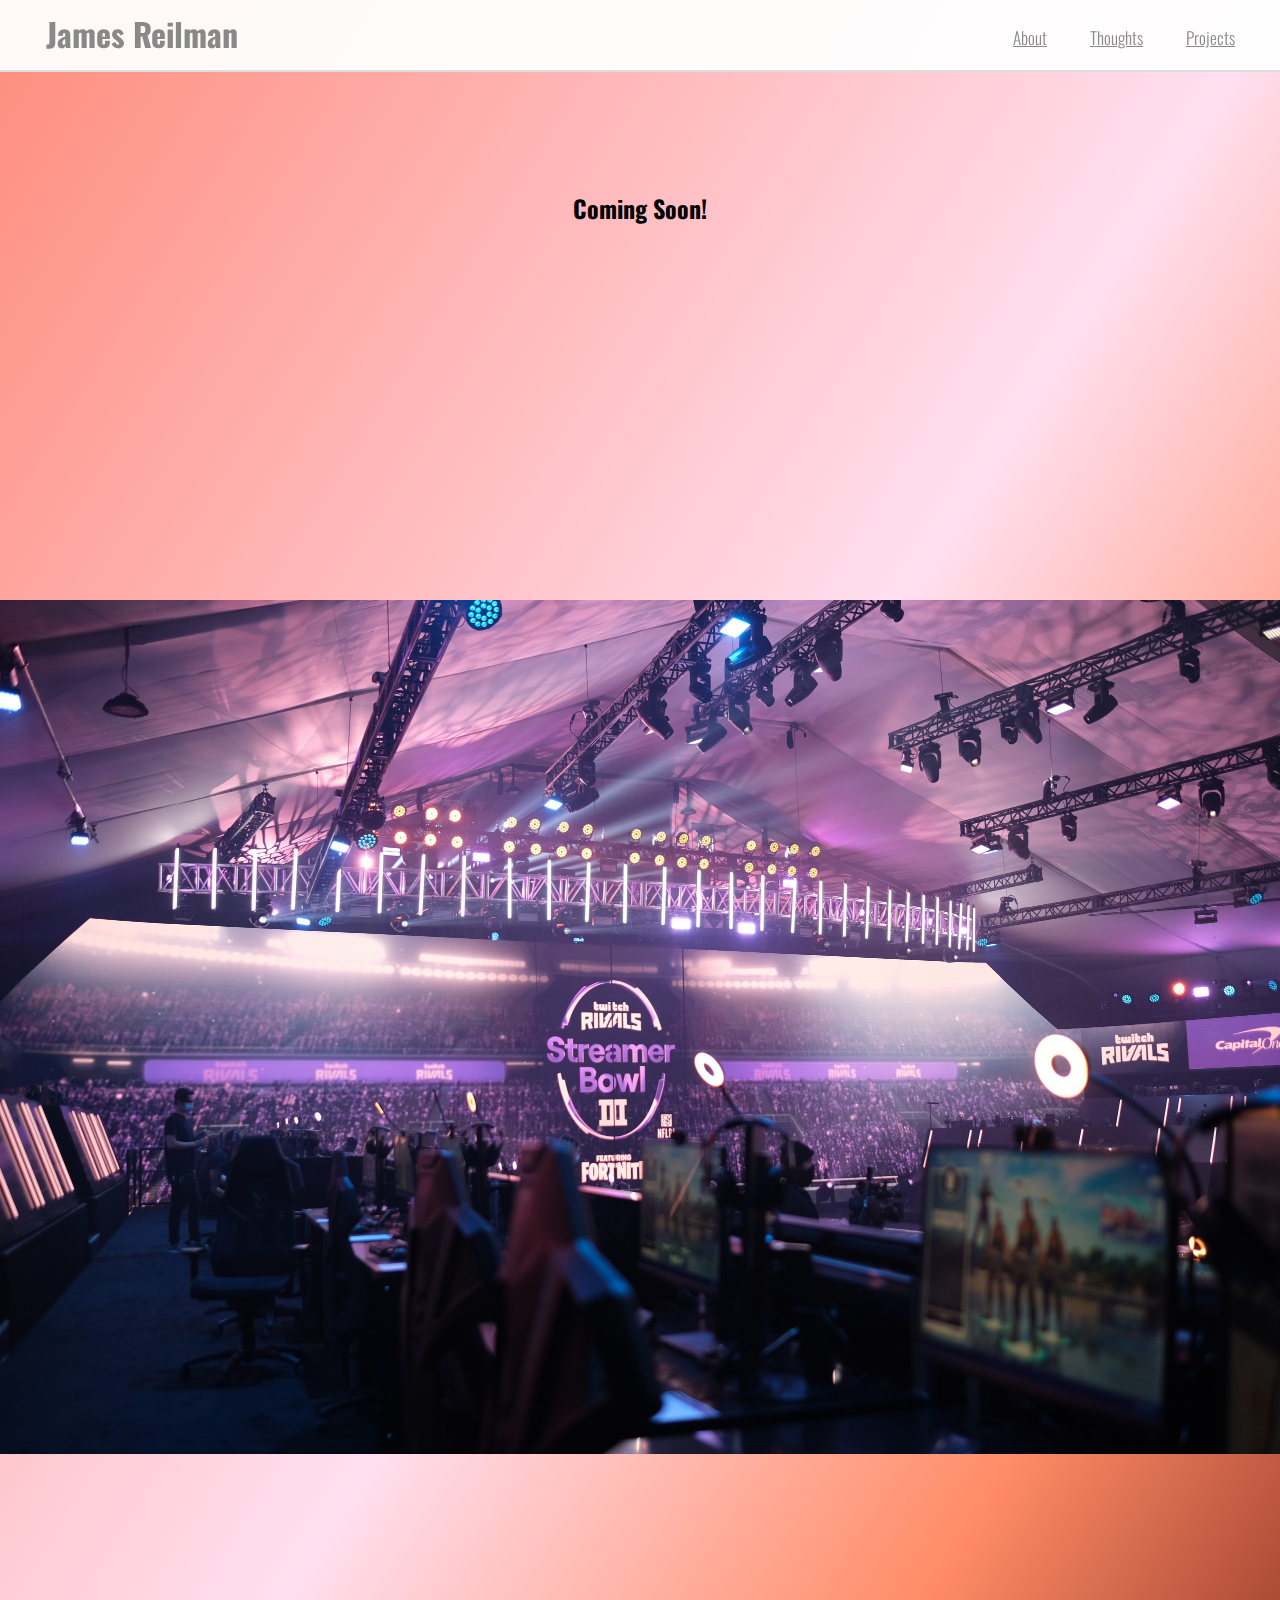
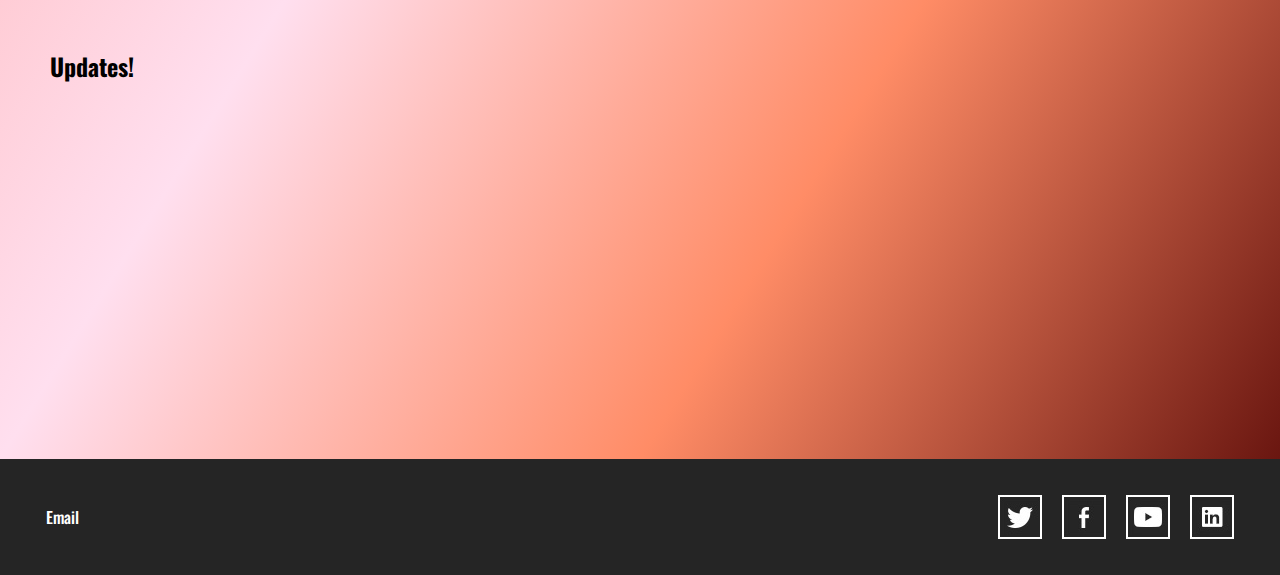
==== index.html @ b20e72bc "image text main page" ====
<!doctype html>
<html>
  <head>
    <link href='http://fonts.googleapis.com/css?family=Oswald:400,300' rel='stylesheet'>
    <link href="css/style.css" rel="stylesheet">
  </head>

  <body>
    <div id="header">
      <div class="">
        <h1 class="home-icon">
          <a href="#" class="header-link">
            James Reilman
          </a>
        </h1>

        <ul class="menu">
          <li><a href="#">About</a></li>
          <li><a href="#">Thoughts</a></li>
          <li class="dropdown">
            <a href="#" class="dropdown-toggle">Projects <b class="caret"></b></a>
            <ul class="dropdown-menu">
              <li><a href="#">Games</a></li>
              <li><a href="#">Esport Memories</a></li>
              <li><a href="#">Cooking</a></li>
            </ul>
          </li>
        </ul>
      </div>
    </div>

    <div id="body">

      <div class="feature">
        <br>
        <br>
        <br>
        <br>
        <br>
        <h2>Coming Soon!</h2>
      </div>

      <div class="highlight">
        <img src="images/streamerbowl.jpg">
      </div>

      <div id="carousel">
        <br>
        <br>
        <br>
        <br>
        <br>
        <h2>Updates!</h2>
      </div>

      <!--<div class="slider">

        <div class="slide active-slide slide-feature">
          <div class="container">
            <div class="row">
              <div class="slide-copy col-xs-12">
                <img src="images/lolworlds_logo.png">
              </div>
            </div>
          </div>
        </div>      

        <div class="slide slide-feature">
          <div class="container">
            <div class="row">
              <div class="col-xs-12">
                <a href="http://twitch.tv/riotgames"><img src="images/lolworlds_logo.png"></a>
                <a href="http://twitch.tv/riotgames">Watch Now</a>
              </div>
              
            </div>
          </div>      
        </div> 

        <div class="slide">
          <div class="container">
            <div class="row">
              <div class="slide-copy col-xs-5">
                <h1>Twitch Esports</h1>
                <h2>Introducing Clips</h2>
                <p>All your favorite content in bite-sized pieces. Simply tune in, and watch the best highlights from around the world. Think the game looks sick? Follow and tune in for the next broadcast!</p>
                
              </div>
              <div class="slide-img col-xs-7">
                <img src="http://s3.amazonaws.com/codecademy-content/courses/ltp2/img/flipboard/magazines.png">
              </div>
            </div>
          </div>      
        </div> 


        <div class="slide">
          <div class="container">
            <div class="row">
              <div class="slide-copy col-xs-5">
                <h1>Badges & Widgets</h1>
                <p>Level up your Esports experience by participating in Chat. You AND your favorite player both win when you play!</p>
                
              </div>
            </div>
          </div>      
        </div> 

      </div>

      <div class="slider-nav">
        <a href="#" class="arrow-prev"><p><</p></a>
        <ul class="slider-dots">
          <li class="dot active-dot">&bull;</li>
          <li class="dot">&bull;</li>
          <li class="dot">&bull;</li>
          <li class="dot">&bull;</li>
        </ul>
        <a href="#" class="arrow-next"><p>></p></a>
      </div> 
      -->
      <!--<div class="videoSection">
        <div class="container">
          <div class="row">
            <div class="col-xs-12">
              <img src="calendar.png">
            </div>
          </div>
        
          <div class="row">
          <div id="videoPlayer">
            <iframe id="ytplayer" type="text/html" width="640" height="390"
    src="https://www.youtube.com/embed/M7lc1UVf-VE?showinfo=0"
    frameborder="0"></iframe>
            <iframe width="560" height="315" src="https://www.youtube.com/embed/videoseries?list=PL19501DCDB5767545" frameborder="0" allowfullscreen></iframe>
          </div>-->

  <!--         <div>
            <a href="image1.jpg" class="lightbox"><img src="thumbnail1.jpg"></a>
          </div> -->

  <!--         <div>
            <iframe 
              src="http://player.twitch.tv/?channel=eleaguetv&autoplay=false" 
              height="720" 
              width="1280" 
              frameborder="0" 
              scrolling="no" 
              autoplay="false" 
              allowfullscreen="true">
            </iframe>
          </div> -->


          <!--<div class="row content">
            <div class="col-xs-6">
              <a class="twitter-timeline" data-width="450" data-height="800" href="https://twitter.com/TwitchEsports">Tweets by TwitchEsports</a> <script async src="//platform.twitter.com/widgets.js" charset="utf-8"></script>
              <a class="twitter-timeline" data-width="100%" data-height="500" data-theme="light" href="https://twitter.com/JamesReilman">Tweets by JamesReilman</a> <script async src="//platform.twitter.com/widgets.js" charset="utf-8"></script>
            </div>

            <div class="col-xs-6">
              <div class="youtube">
                <a href="D4-7Lu-8Cn0" class="lightbox video"><img style="width:450px" src="https://i.ytimg.com/vi/D4-7Lu-8Cn0/sddefault.jpg"></a>
              </div>
              
              <div class="youtube">
                <a href="xlfUC53T-Ag" class="lightbox video"><img style="width:450px" src="https://i.ytimg.com/vi/xlfUC53T-Ag/sddefault.jpg"></a>
              </div>
            </div>
          </div>
          
          <div>
            <pre id="response"></pre>
          </div>
        </div>
      </div>-->

    </div>

    <div id="footer">
      <div>
        <nav>
          <a href="mailto: james.reilman@gmail.com">Email</a>
        </nav>

        <ul>
          <li>
              <a href="http://twitter.com/baroncast/" id="twitter">twitter</a>
          </li>
          <li>
            <a href="http://facebook.com/jamesreilman/" id="facebook">facebook</a>
          </li>
          <li>
            <a href="http://linkedin.com/jamesreilman/" id="youtube">youtube</a>
          </li>
          <li>
            <a href="http://linkedin.com/jamesreilman/" id="linkedin">linkedin</a>
          </li>
        </ul>
      </div>
    </div>

    <script src="https://apis.google.com/js/client.js?onload=onClientLoad" type="text/javascript"></script>
    <script src="https://ajax.googleapis.com/ajax/libs/jquery/2.2.0/jquery.min.js"></script>
    <script src="app.js"></script>
    <script src="lightbox.js"></script>
    <!--<script src="youtube.js" type="text/javascript"></script>
    <script src= "http://player.twitch.tv/js/embed/v1.js"></script>
    <script type="text/javascript" src="twitch.js"></script>-->
  </body>
</html>
---- css/style.css ----
/* General */

body {
  margin: 0px;

  font-family: 'Oswald', sans-serif;
}

p {
  vertical-align: middle;
  margin: 0px;
}

/* Header */

#header {
  background-color: rgba(255, 255, 255, 0.95);
  border-bottom: 2px solid #ddd;
  
  font-family: 'Oswald', sans-serif;
  font-weight: 300;
  
  position: fixed;
  top: 0;

  width: 100%;
  margin: 0;
}

#header div {
  margin: 0 auto;
  overflow: hidden;
  padding: 0;
  padding-left: 36px;
}

.home-icon {
  width: 200px;
  height: 50px;
  margin: 10px;
  display: inline-block;
  float: left;
}

.header-link {
  text-decoration: none;
  color: #898989;
}


/* Menu */ 

#header .menu {
  display: inline-block;
  float: right;
  list-style: none;

  height: 20px;
  padding: 15px;
  margin: 10px;
}

.menu > li {
  display: inline;
  padding-left: 20px;
  padding-right: 20px;

  font-size: 17px;
}

.menu a {
  color: #898989;
}

/* Dropdown */

.dropdown-menu {
  font-size: 16px;
  margin-top: 5px;
  min-width: 10px;
  z-index: 9;
  border: 1px solid #ddd;
  background-color: rgba(255,255,255);
  display: none;
}

.dropdown-menu li a {
  color: #898989;
  padding: 6px 20px;
  font-weight: 300;
}

/* Body */
#body {
  background: linear-gradient(to bottom right, #fe8c7c, #ffdfef 50%, #ff8c66 75%, #6a1610);
  margin: 0px;
}

/* Feature */
.feature {
  height: 500px;
  padding: 50px;
}

.feature h2 {
  color: #000;
  font-size: 30;
  text-align: center;
}

/* Highlight */
.highlight img {
  width: 100%;
}

/* Carousel */

#carousel {
  height: 500px;
  padding: 50px;
}

.slider {
  position: relative;
  width: 100%;
  height: 480px;
  border-bottom: 1px solid #ddd;
}

.slide {
  background: transparent url('http://s3.amazonaws.com/codecademy-content/courses/ltp2/img/flipboard/feature-gradient-transparent.png') center center no-repeat;
  background-size: cover;
  display: none;
  position: absolute;
  top: 0;
  left: 0;
  width: 100%;
  height: 100%;
}

.active-slide {
    display: block;
}

.slide-copy h1 {
  color: #363636;  
  
  font-family: 'Oswald', sans-serif;
  font-weight: 400;
  
  font-size: 40px;
  margin-top: 105px;
  margin-bottom: 0px;
}

.slide-copy h2 {
  color: #b7b7b7;
  
  font-family: 'Oswald', sans-serif;
  font-weight: 400;
  
  font-size: 40px;
  margin: 5px;
}

.slide-copy p {
  color: #959595;
  font-family: Georgia, "Times New Roman", serif;
  font-size: 1.15em;
  line-height: 1.75em;
  margin-bottom: 15px;
  margin-top: 16px;
}

.slide-img {
  text-align: right;
}

/* Slide feature */

.slide-feature {
  text-align: center;
  background-image: url('../images/lolworlds.png');
  height: 470px;
}

.slide-feature img {
  margin-top: 112px;
  margin-bottom: 28px;
}

.slide-feature a {
  display: block;
  color: #6fc5e0;
  
  font-family: "HelveticaNeueMdCn", Helvetica, sans-serif;
  font-family: 'Oswald', sans-serif;
  font-weight: 400;
  
  font-size: 20px;
}

.slider-nav {
  text-align: center;
  margin-top: 10px;
}

.arrow-prev, .arrow-next {
  height: 20px;
  padding: 7px;
  margin: 16px;
  display: inline-block;
  text-decoration: none;
  color: #898989;
  font-weight: bold;
  font-size: 18px;
}

.slider-dots {
  list-style: none;
  display: inline-block;
  padding-left: 0;
  vertical-align: middle;
  margin: 16px;
}

.slider-dots li {
  color: #bbbcbc;
  display: inline;
  font-size: 30px;
  margin-right: 5px;
}

.slider-dots li.active-dot {
  color: #363636;
}

/* Footer */

#footer {
  background: #252525;
  margin: 0px;
  padding: 36px;
}

#footer nav {
  display: inline-block;
  float: left;
  vertical-align: middle;
  padding: 10px;
}
#footer ul {
  display: inline-block;
  float: right;
}

#footer div {
  margin: 0 auto;
  overflow: hidden;
  padding: 0;
}
#footer div p {
  color: #fff;
  float: left;
  line-height: 44px;
  margin: 0 0 0 10px;
  padding: 0;
}
#footer div ul {
  display: block;
  float: right;
  margin: 0;
  overflow: hidden;
  padding: 0;
  width: 256px;
}
#footer div ul li {
  display: block;
  float: left;
  list-style: none;
  margin: 0 10px;
  padding: 0;
  width: 44px;
}
#footer div ul li a {
  background: url(../images/icons.jpg) no-repeat 0 0;
  display: block;
  height: 44px;
  margin: 0;
  padding: 0;
  text-indent: -99999px;
  width: 44px;
}
#footer div ul li #twitter {
  background-position: 0 0;
}
#footer div ul li #twitter:hover {
  background-position: -44px 0;
}
#footer div ul li #facebook {
  background-position: 0 -44px;
}
#footer div ul li #facebook:hover {
  background-position: -44px -44px;
}
#footer div ul li #youtube {
  background-position: 0 -88px;
}
#footer div ul li #youtube:hover {
  background-position: -44px -88px;
}
#footer div ul li #linkedin {
  background-position: 0 -132px;
}
#footer div ul li #linkedin:hover {
  background-position: -44px -132px;
}

#footer a {
  text-decoration: none;
  color: #fff;
  font-weight: 500;
  font-size: 1em;
}

/* App links */

.get-app {
  list-style: none;
  padding-bottom: 9px;
  padding-left: 0px;
  padding-top: 9px;
}

.get-app li {
  float: left;
  margin-bottom: 5px;
  margin-right: 5px;
}

.get-app img {
  height: 40px;
}

.video {
  text-align: center;
}

.videoSection {
  margin-top: 50px;
}

.youtube {
  margin-bottom: 20px;
}

.content {
  margin-top: 50px;
}

.lightbox {

}

#lightbox {
  position: fixed;
  top: 0;
  left: 0;
  width: 100%;
  height: 100%;
  background: rgba(0,0,0,.7);
  text-align: center;
}

#lightbox img {
  box-shadow: 0 0 25px #111;
  -webkit-box-shadow: 0 0 25px #111;
  -mox-box-shadow: 0 0 25px #111;
  max-width: 980px;
}

.sixteen-nine {
  margin: 0 auto;
  height: 0;
  padding-bottom: 56.25%;
  position: relative;
}

.sixteen-nine iframe {
  position: absolute;
  top: 0;
  left: 0;
  width: 100%;
  height: 100%;
  box-shadow: 0 0 25px #111;
  -webkit-box-shadow: 0 0 25px #111;
  -mox-box-shadow: 0 0 25px #111;
}

.timeline {
  text-align:center;
}

#container {
  position: fixed;
  top: 50%;
  transform: translateY(-50%);
  -webkit-transform: translateY(-50%);
  -ms-transform: translateY(-50%);
  width: 75%;
  left: 12.5%;
  text-align: center;
}

#container p {
  text-align: right;
  color: #fff;
  margin-top: -20px;
  margin-right: 20px;
  font-size: 16px;
  cursor: pointer;
}
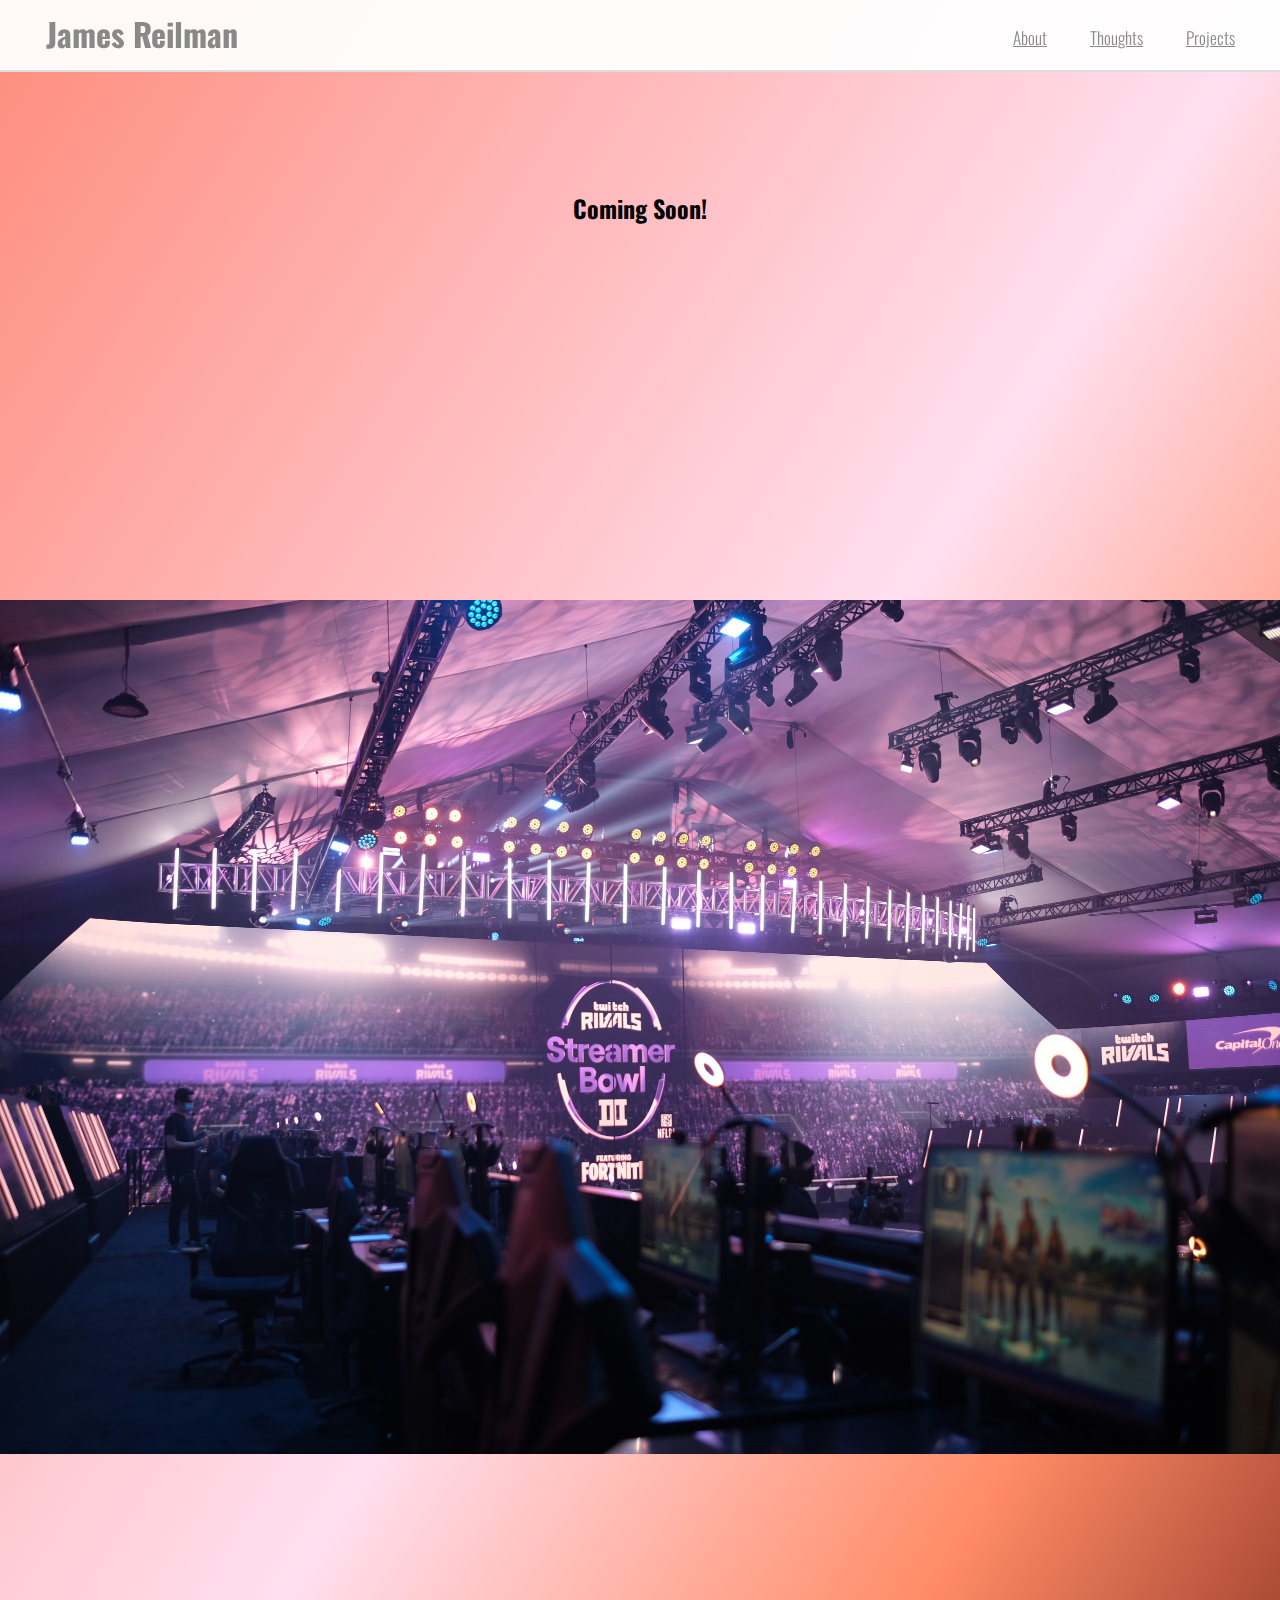
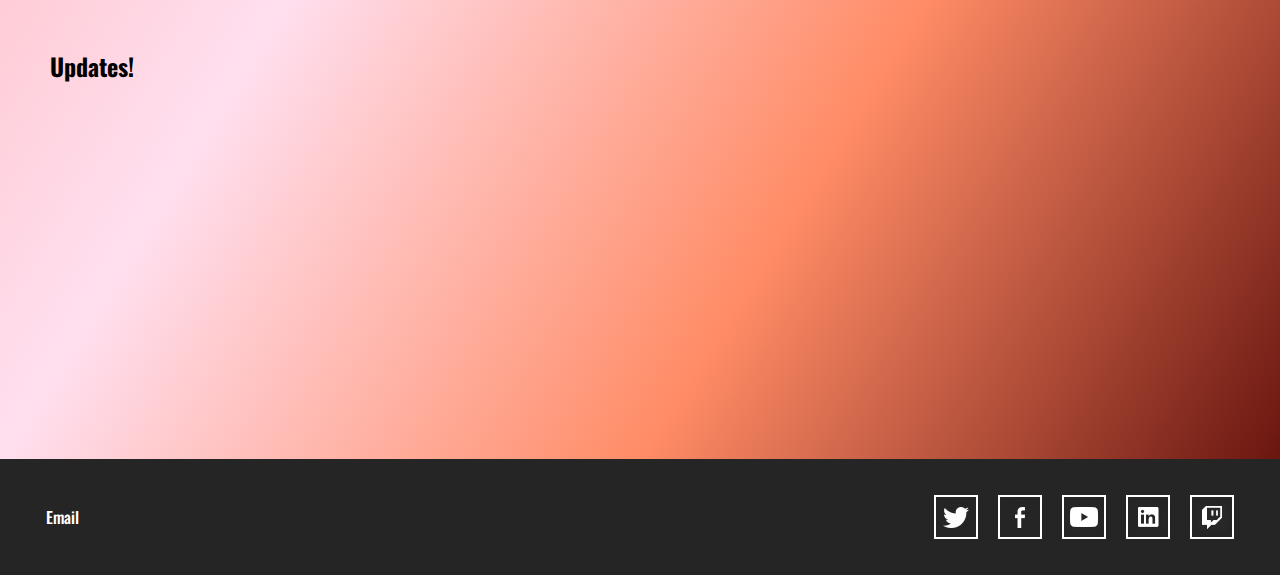
==== commit 47122d14: "twitch icon" ====
--- a/index.html
+++ b/index.html
@@ -196,6 +196,9 @@
           <li>
             <a href="http://linkedin.com/jamesreilman/" id="linkedin">linkedin</a>
           </li>
+          <li>
+            <a href="http://linkedin.com/jamesreilman/" id="twitch">twitch</a>
+          </li>
         </ul>
       </div>
     </div>
--- a/css/style.css
+++ b/css/style.css
@@ -272,7 +272,7 @@
   margin: 0;
   overflow: hidden;
   padding: 0;
-  width: 256px;
+  width: 320px;
 }
 #footer div ul li {
   display: block;
@@ -283,7 +283,7 @@
   width: 44px;
 }
 #footer div ul li a {
-  background: url(../images/icons.jpg) no-repeat 0 0;
+  background: url(../images/icons.png) no-repeat 0 0;
   display: block;
   height: 44px;
   margin: 0;
@@ -314,6 +314,13 @@
 }
 #footer div ul li #linkedin:hover {
   background-position: -44px -132px;
+}
+
+#footer div ul li #twitch {
+  background-position: 0 -176px;
+}
+#footer div ul li #twitch:hover {
+  background-position: -44px -176px;
 }
 
 #footer a {
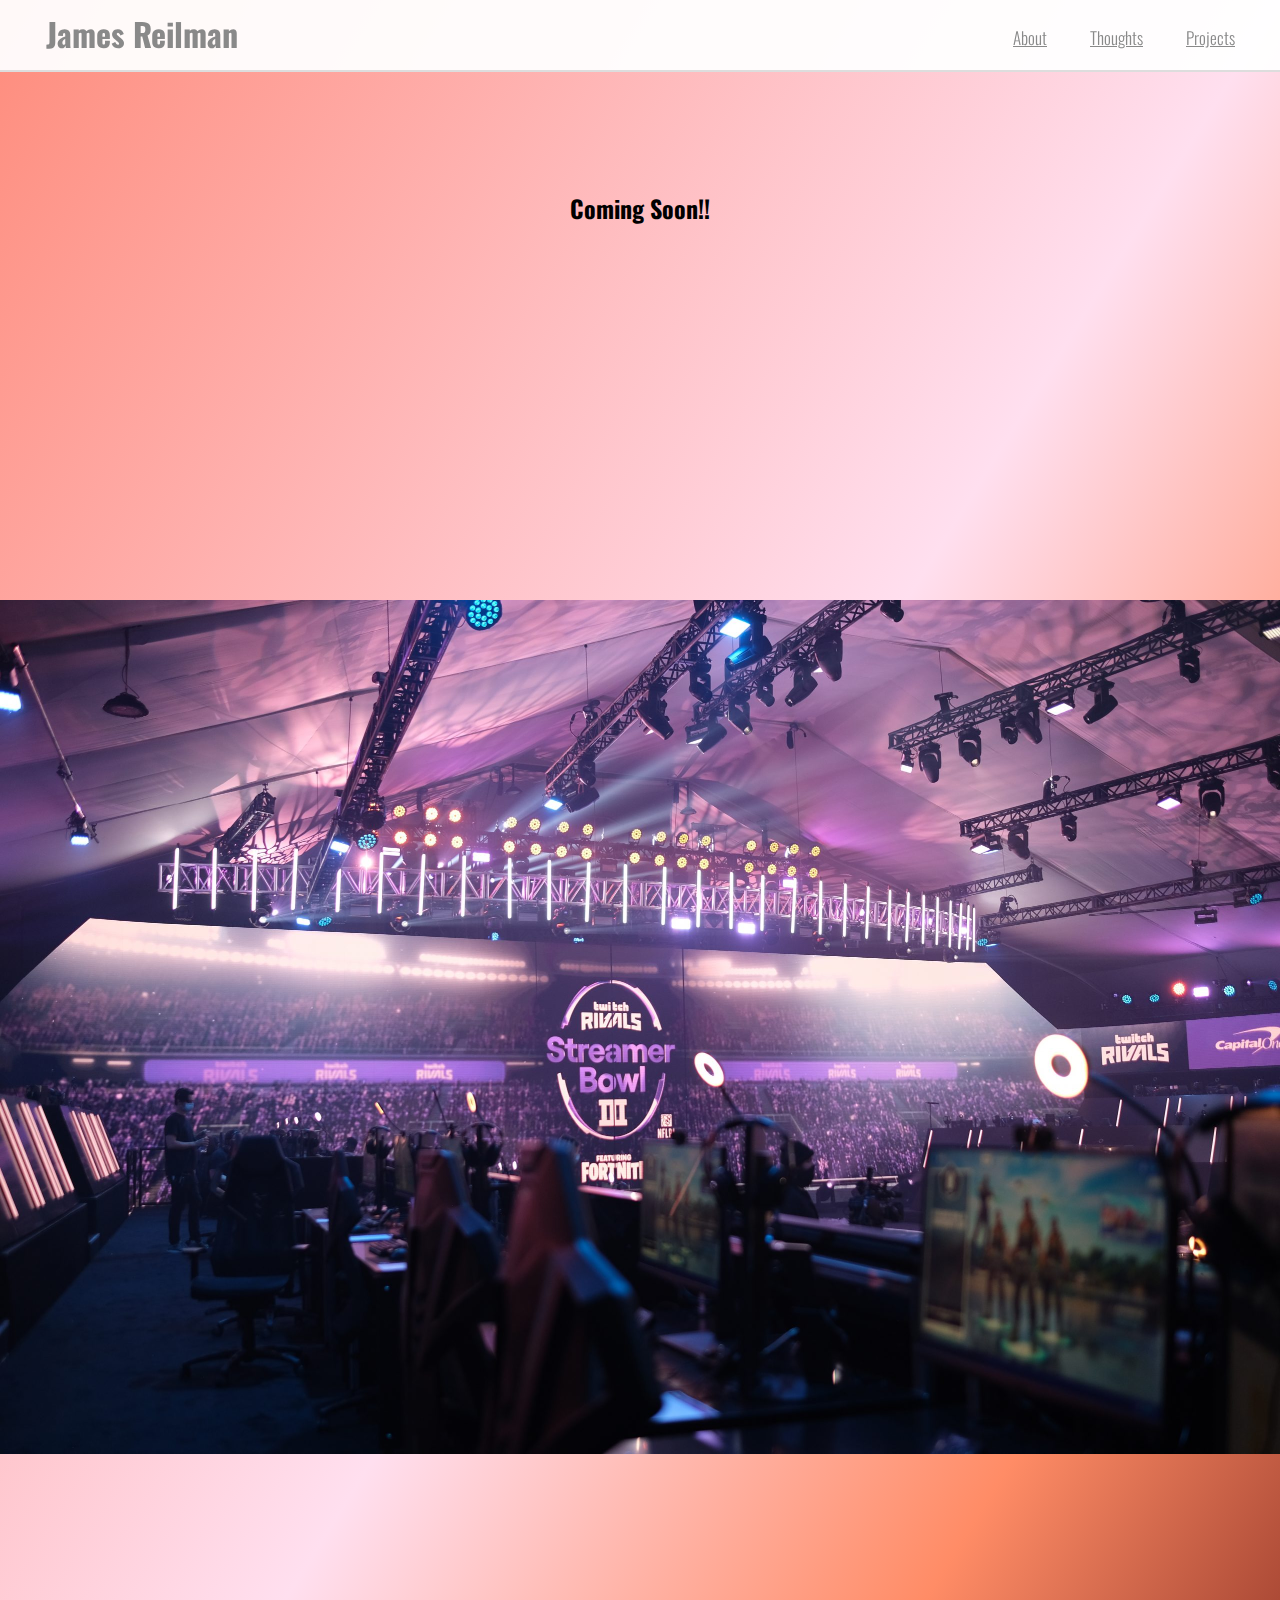
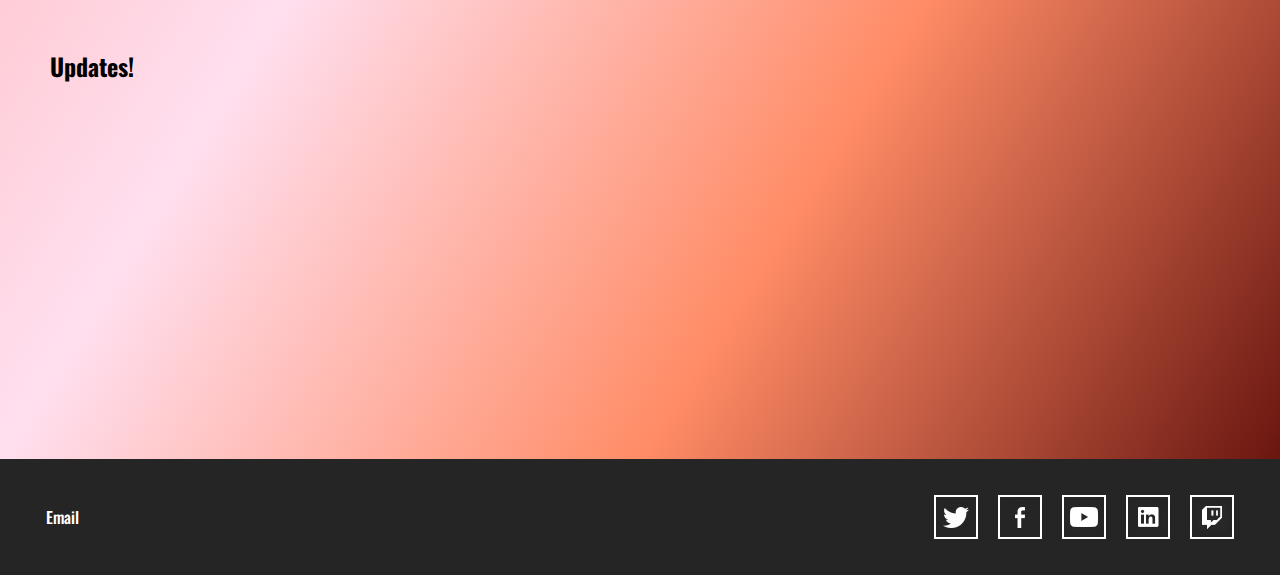
==== commit 90cd992c: "Test commit" ====
--- a/index.html
+++ b/index.html
@@ -37,7 +37,7 @@
         <br>
         <br>
         <br>
-        <h2>Coming Soon!</h2>
+        <h2>Coming Soon!!</h2>
       </div>
 
       <div class="highlight">
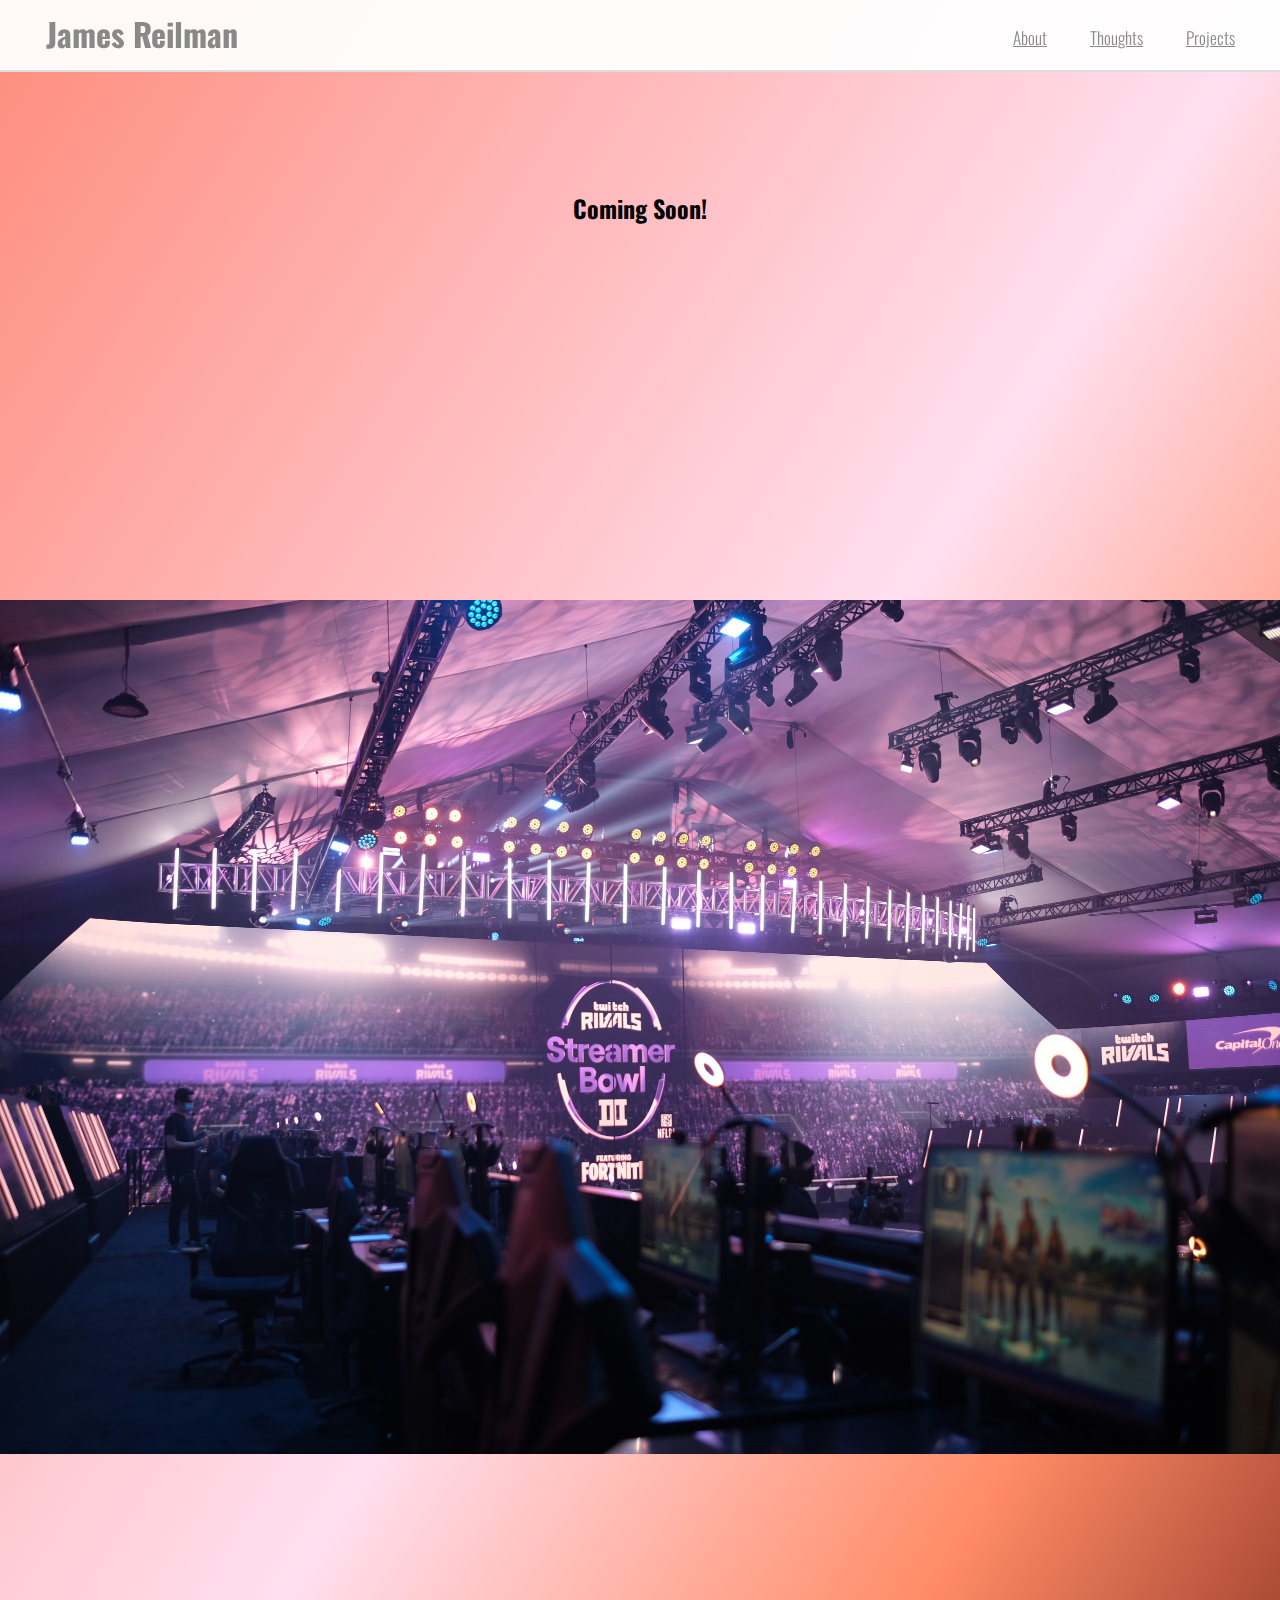
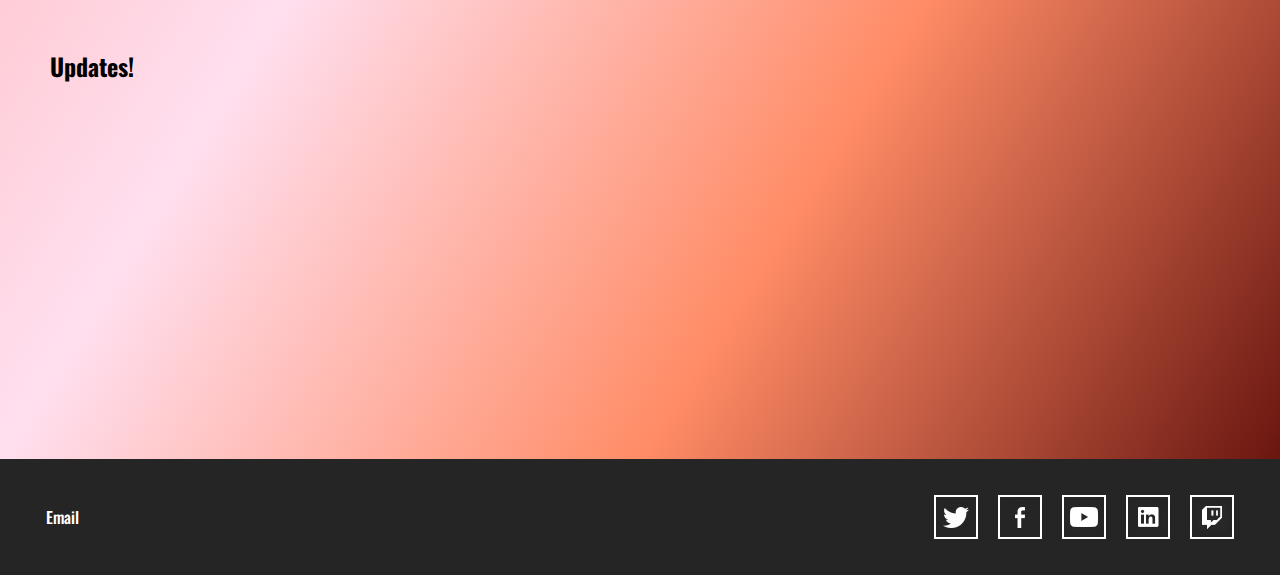
==== commit 52b1dab3: "publish to new domain" ====
--- a/index.html
+++ b/index.html
@@ -37,7 +37,7 @@
         <br>
         <br>
         <br>
-        <h2>Coming Soon!!</h2>
+        <h2>Coming Soon!</h2>
       </div>
 
       <div class="highlight">
@@ -197,7 +197,7 @@
             <a href="http://linkedin.com/jamesreilman/" id="linkedin">linkedin</a>
           </li>
           <li>
-            <a href="http://linkedin.com/jamesreilman/" id="twitch">twitch</a>
+            <a href="http://twitch.tv/baroncast/" id="twitch">twitch</a>
           </li>
         </ul>
       </div>
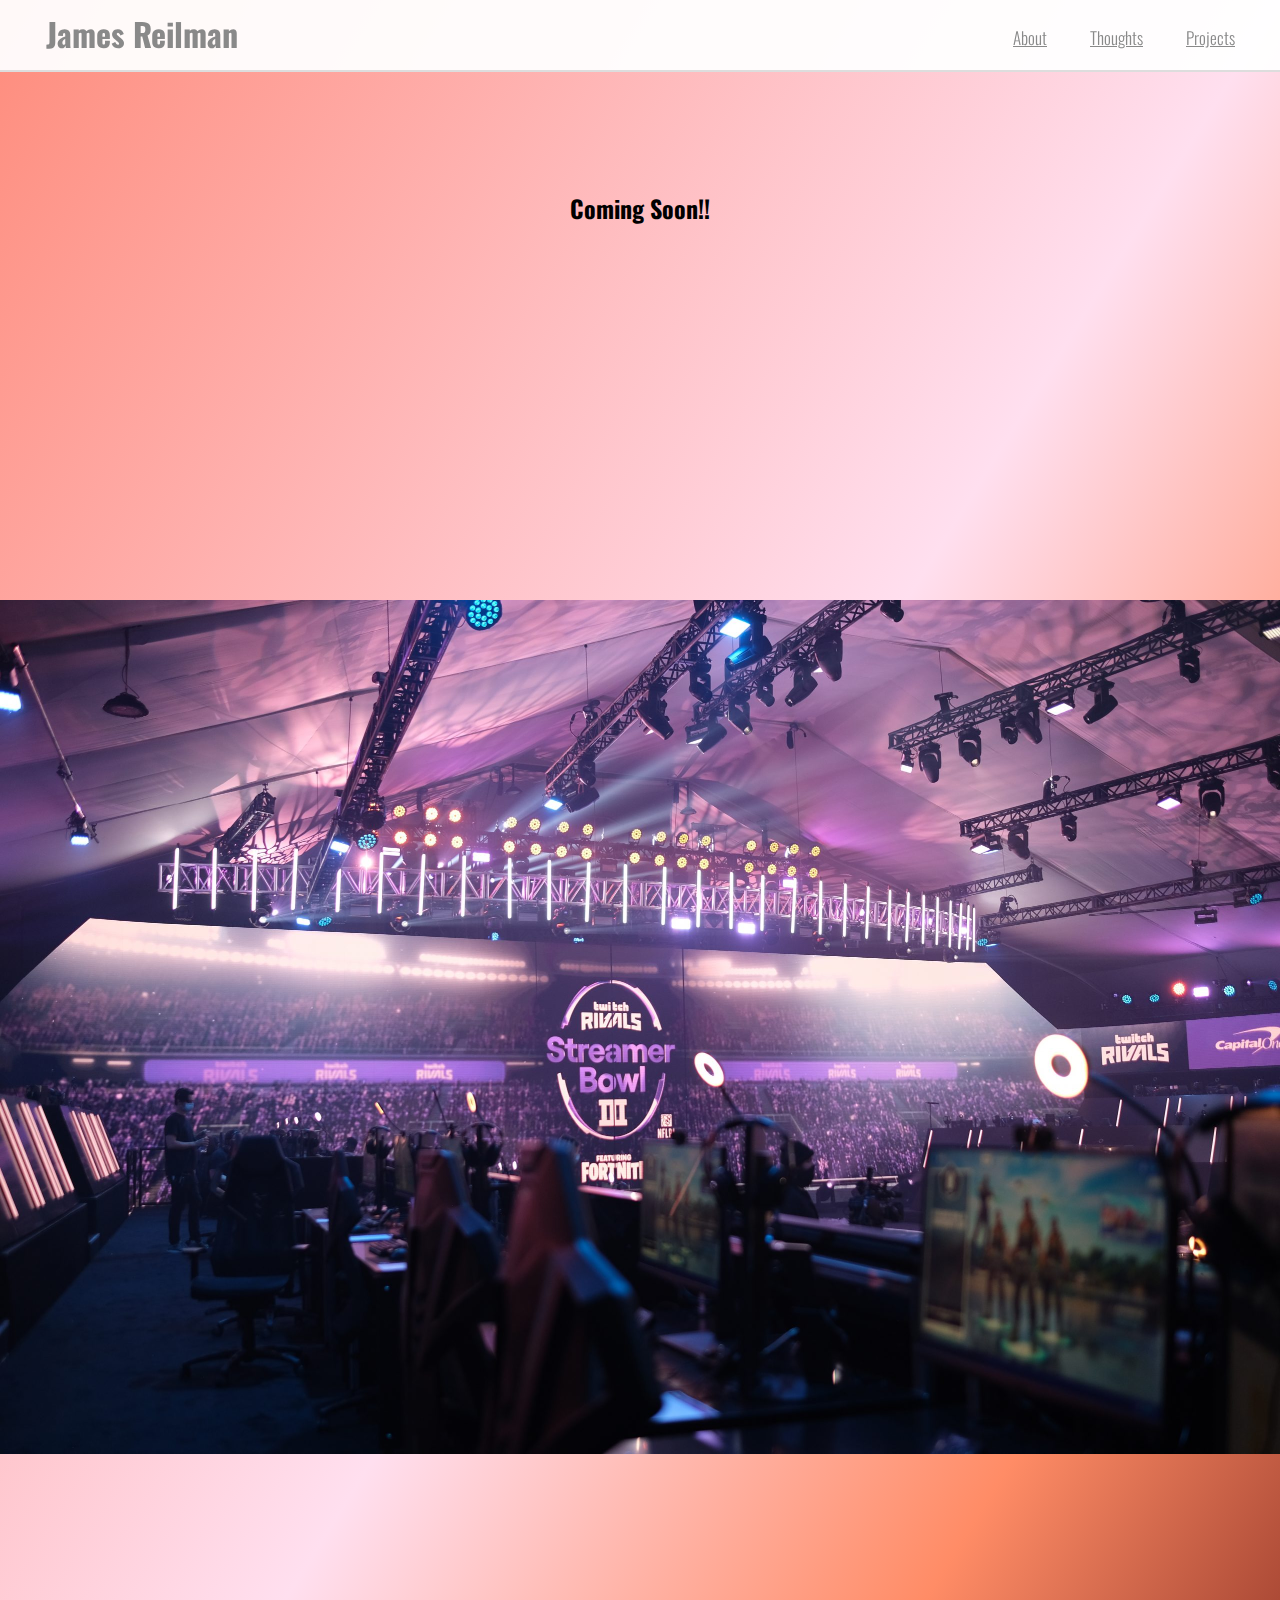
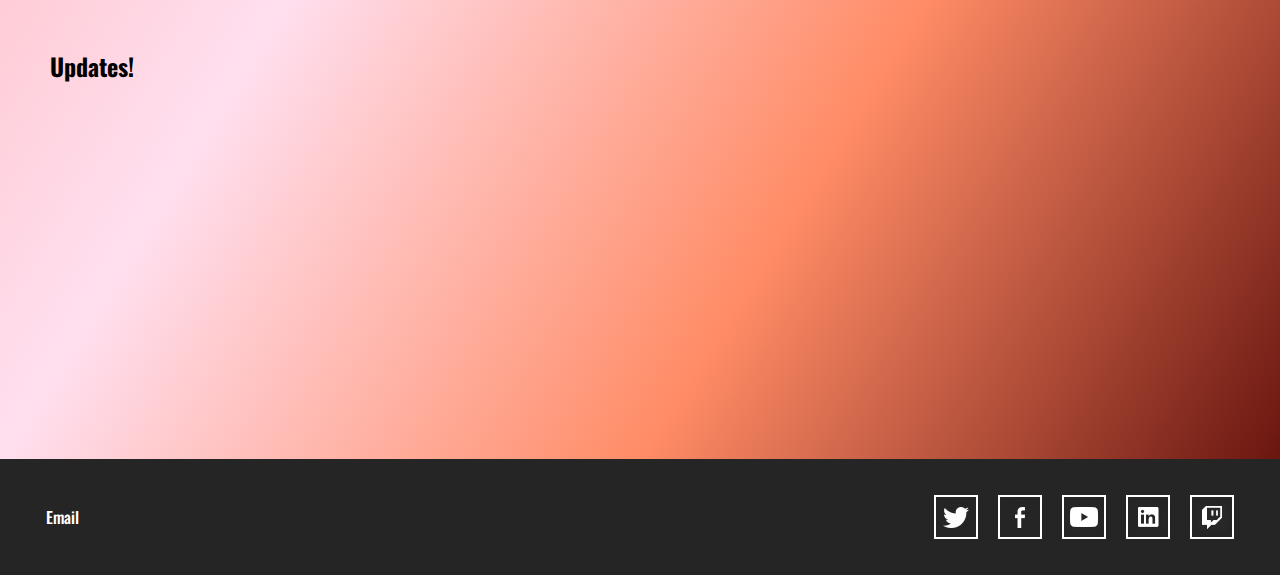
==== commit bdb85f84: "Merge branch 'master' of https://github.com/BaronJR/baronjr.github.io" ====
--- a/index.html
+++ b/index.html
@@ -37,7 +37,7 @@
         <br>
         <br>
         <br>
-        <h2>Coming Soon!</h2>
+        <h2>Coming Soon!!</h2>
       </div>
 
       <div class="highlight">
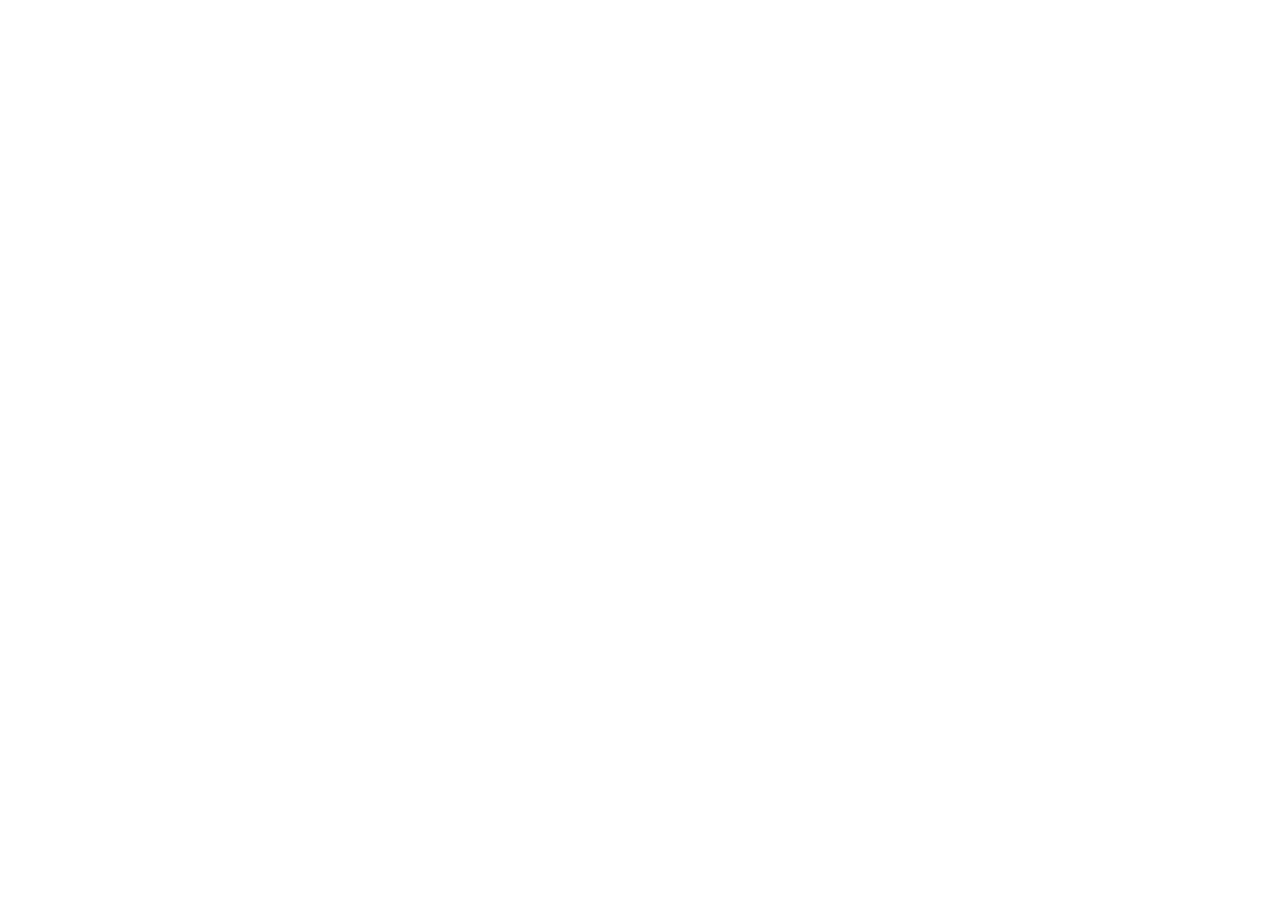
==== commit f62094d7: "redirect setup" ====
--- a/index.html
+++ b/index.html
@@ -1,4 +1,11 @@
 <!doctype html>
+
+<meta charset="utf-8">
+<title>Redirecting...</title>
+<meta http-equiv="refresh" content="0; URL=https://www.theknot.com/us/james-reilman-and-mary-williamson">
+<link rel="canonical" href="https://www.theknot.com/us/james-reilman-and-mary-williamson">
+
+<!--
 <html>
   <head>
     <link href='http://fonts.googleapis.com/css?family=Oswald:400,300' rel='stylesheet'>
@@ -6,209 +13,7 @@
   </head>
 
   <body>
-    <div id="header">
-      <div class="">
-        <h1 class="home-icon">
-          <a href="#" class="header-link">
-            James Reilman
-          </a>
-        </h1>
-
-        <ul class="menu">
-          <li><a href="#">About</a></li>
-          <li><a href="#">Thoughts</a></li>
-          <li class="dropdown">
-            <a href="#" class="dropdown-toggle">Projects <b class="caret"></b></a>
-            <ul class="dropdown-menu">
-              <li><a href="#">Games</a></li>
-              <li><a href="#">Esport Memories</a></li>
-              <li><a href="#">Cooking</a></li>
-            </ul>
-          </li>
-        </ul>
-      </div>
-    </div>
-
-    <div id="body">
-
-      <div class="feature">
-        <br>
-        <br>
-        <br>
-        <br>
-        <br>
-        <h2>Coming Soon!!</h2>
-      </div>
-
-      <div class="highlight">
-        <img src="images/streamerbowl.jpg">
-      </div>
-
-      <div id="carousel">
-        <br>
-        <br>
-        <br>
-        <br>
-        <br>
-        <h2>Updates!</h2>
-      </div>
-
-      <!--<div class="slider">
-
-        <div class="slide active-slide slide-feature">
-          <div class="container">
-            <div class="row">
-              <div class="slide-copy col-xs-12">
-                <img src="images/lolworlds_logo.png">
-              </div>
-            </div>
-          </div>
-        </div>      
-
-        <div class="slide slide-feature">
-          <div class="container">
-            <div class="row">
-              <div class="col-xs-12">
-                <a href="http://twitch.tv/riotgames"><img src="images/lolworlds_logo.png"></a>
-                <a href="http://twitch.tv/riotgames">Watch Now</a>
-              </div>
-              
-            </div>
-          </div>      
-        </div> 
-
-        <div class="slide">
-          <div class="container">
-            <div class="row">
-              <div class="slide-copy col-xs-5">
-                <h1>Twitch Esports</h1>
-                <h2>Introducing Clips</h2>
-                <p>All your favorite content in bite-sized pieces. Simply tune in, and watch the best highlights from around the world. Think the game looks sick? Follow and tune in for the next broadcast!</p>
-                
-              </div>
-              <div class="slide-img col-xs-7">
-                <img src="http://s3.amazonaws.com/codecademy-content/courses/ltp2/img/flipboard/magazines.png">
-              </div>
-            </div>
-          </div>      
-        </div> 
-
-
-        <div class="slide">
-          <div class="container">
-            <div class="row">
-              <div class="slide-copy col-xs-5">
-                <h1>Badges & Widgets</h1>
-                <p>Level up your Esports experience by participating in Chat. You AND your favorite player both win when you play!</p>
-                
-              </div>
-            </div>
-          </div>      
-        </div> 
-
-      </div>
-
-      <div class="slider-nav">
-        <a href="#" class="arrow-prev"><p><</p></a>
-        <ul class="slider-dots">
-          <li class="dot active-dot">&bull;</li>
-          <li class="dot">&bull;</li>
-          <li class="dot">&bull;</li>
-          <li class="dot">&bull;</li>
-        </ul>
-        <a href="#" class="arrow-next"><p>></p></a>
-      </div> 
-      -->
-      <!--<div class="videoSection">
-        <div class="container">
-          <div class="row">
-            <div class="col-xs-12">
-              <img src="calendar.png">
-            </div>
-          </div>
-        
-          <div class="row">
-          <div id="videoPlayer">
-            <iframe id="ytplayer" type="text/html" width="640" height="390"
-    src="https://www.youtube.com/embed/M7lc1UVf-VE?showinfo=0"
-    frameborder="0"></iframe>
-            <iframe width="560" height="315" src="https://www.youtube.com/embed/videoseries?list=PL19501DCDB5767545" frameborder="0" allowfullscreen></iframe>
-          </div>-->
-
-  <!--         <div>
-            <a href="image1.jpg" class="lightbox"><img src="thumbnail1.jpg"></a>
-          </div> -->
-
-  <!--         <div>
-            <iframe 
-              src="http://player.twitch.tv/?channel=eleaguetv&autoplay=false" 
-              height="720" 
-              width="1280" 
-              frameborder="0" 
-              scrolling="no" 
-              autoplay="false" 
-              allowfullscreen="true">
-            </iframe>
-          </div> -->
-
-
-          <!--<div class="row content">
-            <div class="col-xs-6">
-              <a class="twitter-timeline" data-width="450" data-height="800" href="https://twitter.com/TwitchEsports">Tweets by TwitchEsports</a> <script async src="//platform.twitter.com/widgets.js" charset="utf-8"></script>
-              <a class="twitter-timeline" data-width="100%" data-height="500" data-theme="light" href="https://twitter.com/JamesReilman">Tweets by JamesReilman</a> <script async src="//platform.twitter.com/widgets.js" charset="utf-8"></script>
-            </div>
-
-            <div class="col-xs-6">
-              <div class="youtube">
-                <a href="D4-7Lu-8Cn0" class="lightbox video"><img style="width:450px" src="https://i.ytimg.com/vi/D4-7Lu-8Cn0/sddefault.jpg"></a>
-              </div>
-              
-              <div class="youtube">
-                <a href="xlfUC53T-Ag" class="lightbox video"><img style="width:450px" src="https://i.ytimg.com/vi/xlfUC53T-Ag/sddefault.jpg"></a>
-              </div>
-            </div>
-          </div>
-          
-          <div>
-            <pre id="response"></pre>
-          </div>
-        </div>
-      </div>-->
-
-    </div>
-
-    <div id="footer">
-      <div>
-        <nav>
-          <a href="mailto: james.reilman@gmail.com">Email</a>
-        </nav>
-
-        <ul>
-          <li>
-              <a href="http://twitter.com/baroncast/" id="twitter">twitter</a>
-          </li>
-          <li>
-            <a href="http://facebook.com/jamesreilman/" id="facebook">facebook</a>
-          </li>
-          <li>
-            <a href="http://linkedin.com/jamesreilman/" id="youtube">youtube</a>
-          </li>
-          <li>
-            <a href="http://linkedin.com/jamesreilman/" id="linkedin">linkedin</a>
-          </li>
-          <li>
-            <a href="http://twitch.tv/baroncast/" id="twitch">twitch</a>
-          </li>
-        </ul>
-      </div>
-    </div>
-
-    <script src="https://apis.google.com/js/client.js?onload=onClientLoad" type="text/javascript"></script>
-    <script src="https://ajax.googleapis.com/ajax/libs/jquery/2.2.0/jquery.min.js"></script>
-    <script src="app.js"></script>
-    <script src="lightbox.js"></script>
-    <!--<script src="youtube.js" type="text/javascript"></script>
-    <script src= "http://player.twitch.tv/js/embed/v1.js"></script>
-    <script type="text/javascript" src="twitch.js"></script>-->
+    
   </body>
 </html>
+-->